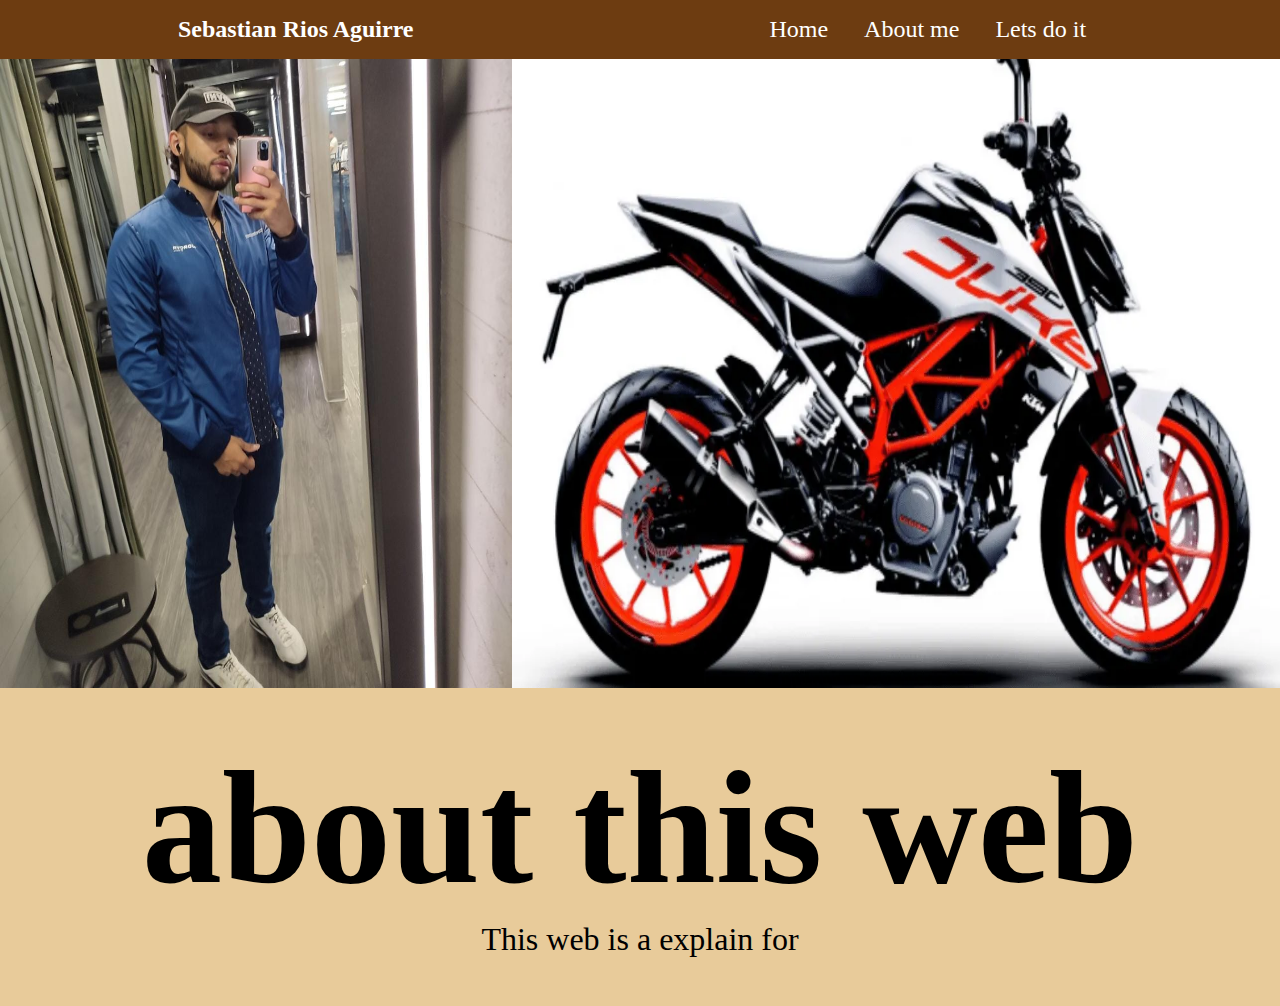
==== index.html @ ae4b8231 "page of me" ====
<!DOCTYPE html>
<html lang="en">
<head>
    <meta charset="UTF-8">
    <meta name="viewport" content="width=device-width, initial-scale=1.0">
    <title>Page of Who</title>
    <link rel="stylesheet" href="index.css">
</head>
<header>
    <h2>Sebastian Rios Aguirre</h2>
    <div>
    <a href="index.html">Home</a>
    <a href="aboutMe.html">About me</a>
    <a href="AboutProgram.html">Lets do it</a>
    </div>
</header>
<body>
    <section class="home">
        <section class="izquierda">
        <img src="assets/me 3.jpg" alt="">
        </section>
        <section class="derecha">
            <img src="assets/duke.webp" alt="">
        </section>
    </section>
    <section class="text1">
    <h1>about this web</h1>
    <p>This web is a explain for
    </p>
</section>
</body>
</html>
---- index.css ----
*{
    margin: 0;
    padding: o;
    box-sizing: border-box;
    }

body{
    display: flex;
    flex-direction: column;
    flex-wrap: wrap;
}
    
    header{
        display: flex;
        justify-content: space-around;
        gap: 1rem;
        padding: 1rem;
        background-color: #6d3c11;
        position: fixed;
        width: 100%;
    }
    header h2{
        color: white;
    }
    a{
        text-decoration: none;
        color: white;
        padding: 1rem;
        font-size: 1.5rem;
    }
    .home{
        display: flex;
        flex-direction: row ;
        height: 43rem;
        width: 100%;
    }
    .izquierda{
        width: 40%;
        height: 100%;
    }
    .izquierda img{
        width: 100%;
        height: 100%;
    }
    .derecha{
        width: 60%;
        height: 100%;
    }
    .derecha img{
        width: 100%;
        height: 100%;
    }
    .text1{
        display: flex;
        justify-content: center;
        padding: 3rem;
        flex-direction: column;
        align-items: center;
        background-color: #e8cb9a;
    }
    .text1 h1{
        font-size: 10rem;
    }
    .text1 p{
        font-size: 2rem;
        text-align: center;
    }
    .top{
        display: flex;
        justify-content: space-around;
        padding-top: 4rem;
        background-color: #e8cb9a;
    }
    .top img{
        width: 25rem;
        border-radius: 1rem;
    }
    .p-soy{
        text-align: center;
        padding-top: .5rem;
        font-size: 3rem;
    }
    .p-top{
        font-size: 2rem;
        padding-top: 8rem;
        padding-left: 5rem; 
        width: 50%;
    }
    .p-top h2{
        margin-top: -5rem;
        padding-bottom: 4rem;
        display: flex;
        justify-content: center;
        font-size: 5rem;
    }
    .hobbies{
        display: flex;
        justify-content: space-around;
        padding: 5rem;
        background-color: #e8cb9a;
    }
    .hobbies img{
        width: 60%;
        border-radius: 1rem;
    }
    .text-hobbies{
        font-size: 2rem;
    }
    .h-t{
        /*margin-left: 40rem;*/
        display: flex;
        justify-content: center;
        font-size: 4rem;
        background-color: #e8cb9a;
    }
    .pr{
        width: 100rem;
    }
    .im-p{
        padding: 2rem;
    }
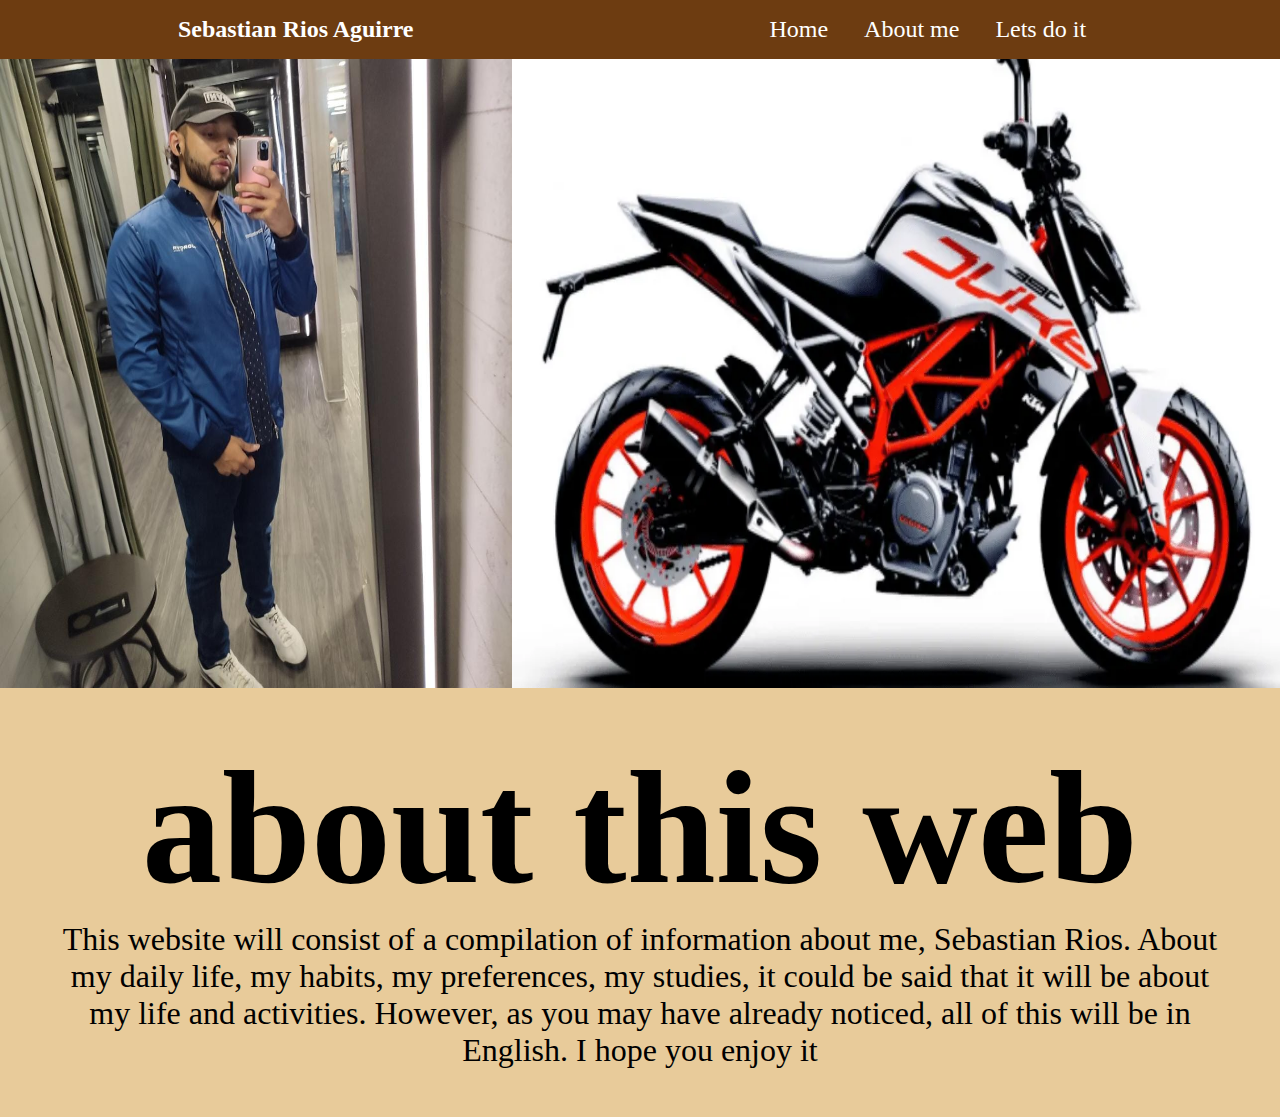
==== commit 4a962138: "add video" ====
--- a/index.html
+++ b/index.html
@@ -25,7 +25,7 @@
     </section>
     <section class="text1">
     <h1>about this web</h1>
-    <p>This web is a explain for
+    <p>This website will consist of a compilation of information about me, Sebastian Rios. About my daily life, my habits, my preferences, my studies, it could be said that it will be about my life and activities. However, as you may have already noticed, all of this will be in English. I hope you enjoy it
     </p>
 </section>
 </body>
--- a/index.css
+++ b/index.css
@@ -70,10 +70,12 @@
         justify-content: space-around;
         padding-top: 4rem;
         background-color: #e8cb9a;
+        align-items: center;
     }
     .top img{
         width: 25rem;
         border-radius: 1rem;
+        text-align: center;
     }
     .p-soy{
         text-align: center;
@@ -95,23 +97,42 @@
     }
     .hobbies{
         display: flex;
-        justify-content: space-around;
-        padding: 5rem;
         background-color: #e8cb9a;
+        padding: 4rem;
     }
+    
     .hobbies img{
-        width: 60%;
         border-radius: 1rem;
     }
+
+    .programtext{
+        width: 100%;
+        font-size: 2rem;
+        text-align: center;
+    }
+
+    .programtext h2{
+        padding: 2rem;
+    }
+
+    .programtext p{
+        padding: 2rem;
+    }
+
     .text-hobbies{
         font-size: 2rem;
+        display: flex;
+        flex-direction: column;
+        flex-wrap: wrap;
+        width: 50;
     }
+
     .h-t{
-        /*margin-left: 40rem;*/
         display: flex;
         justify-content: center;
         font-size: 4rem;
         background-color: #e8cb9a;
+        padding: 2rem;
     }
     .pr{
         width: 100rem;
